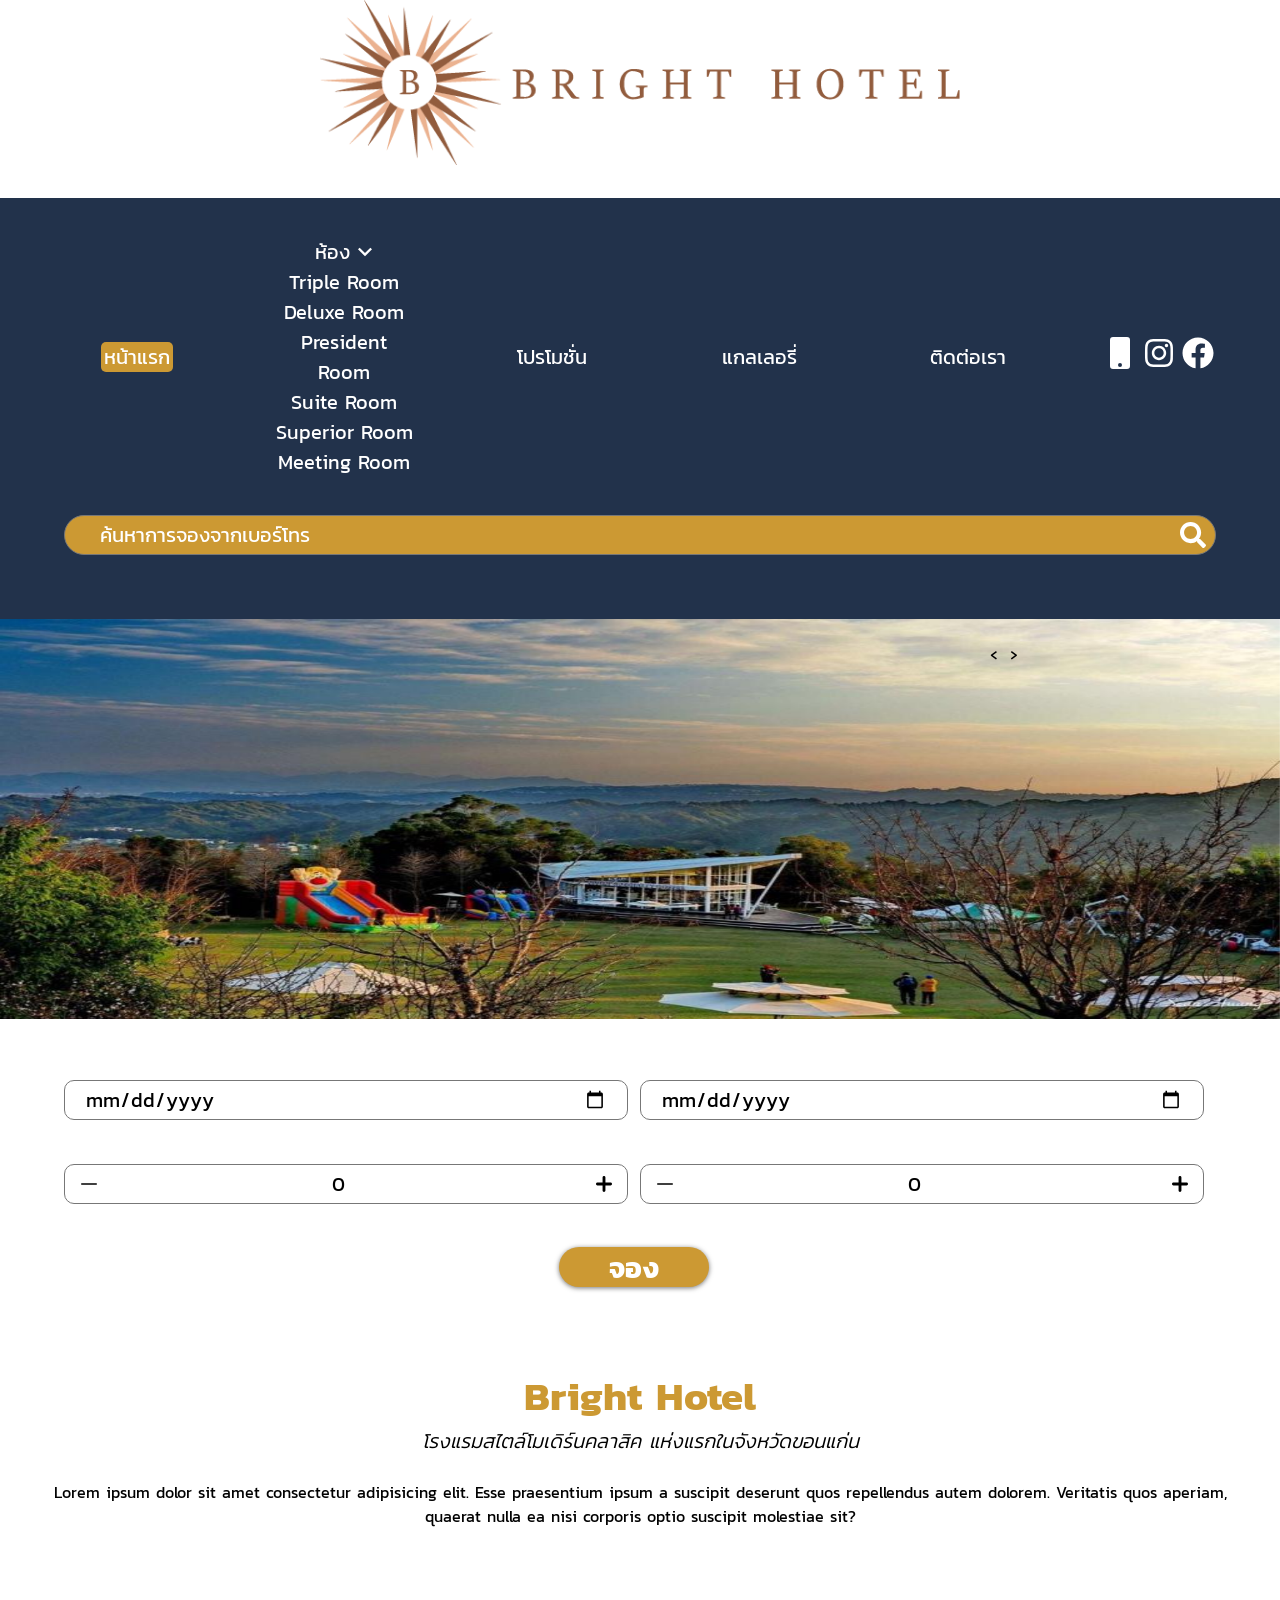
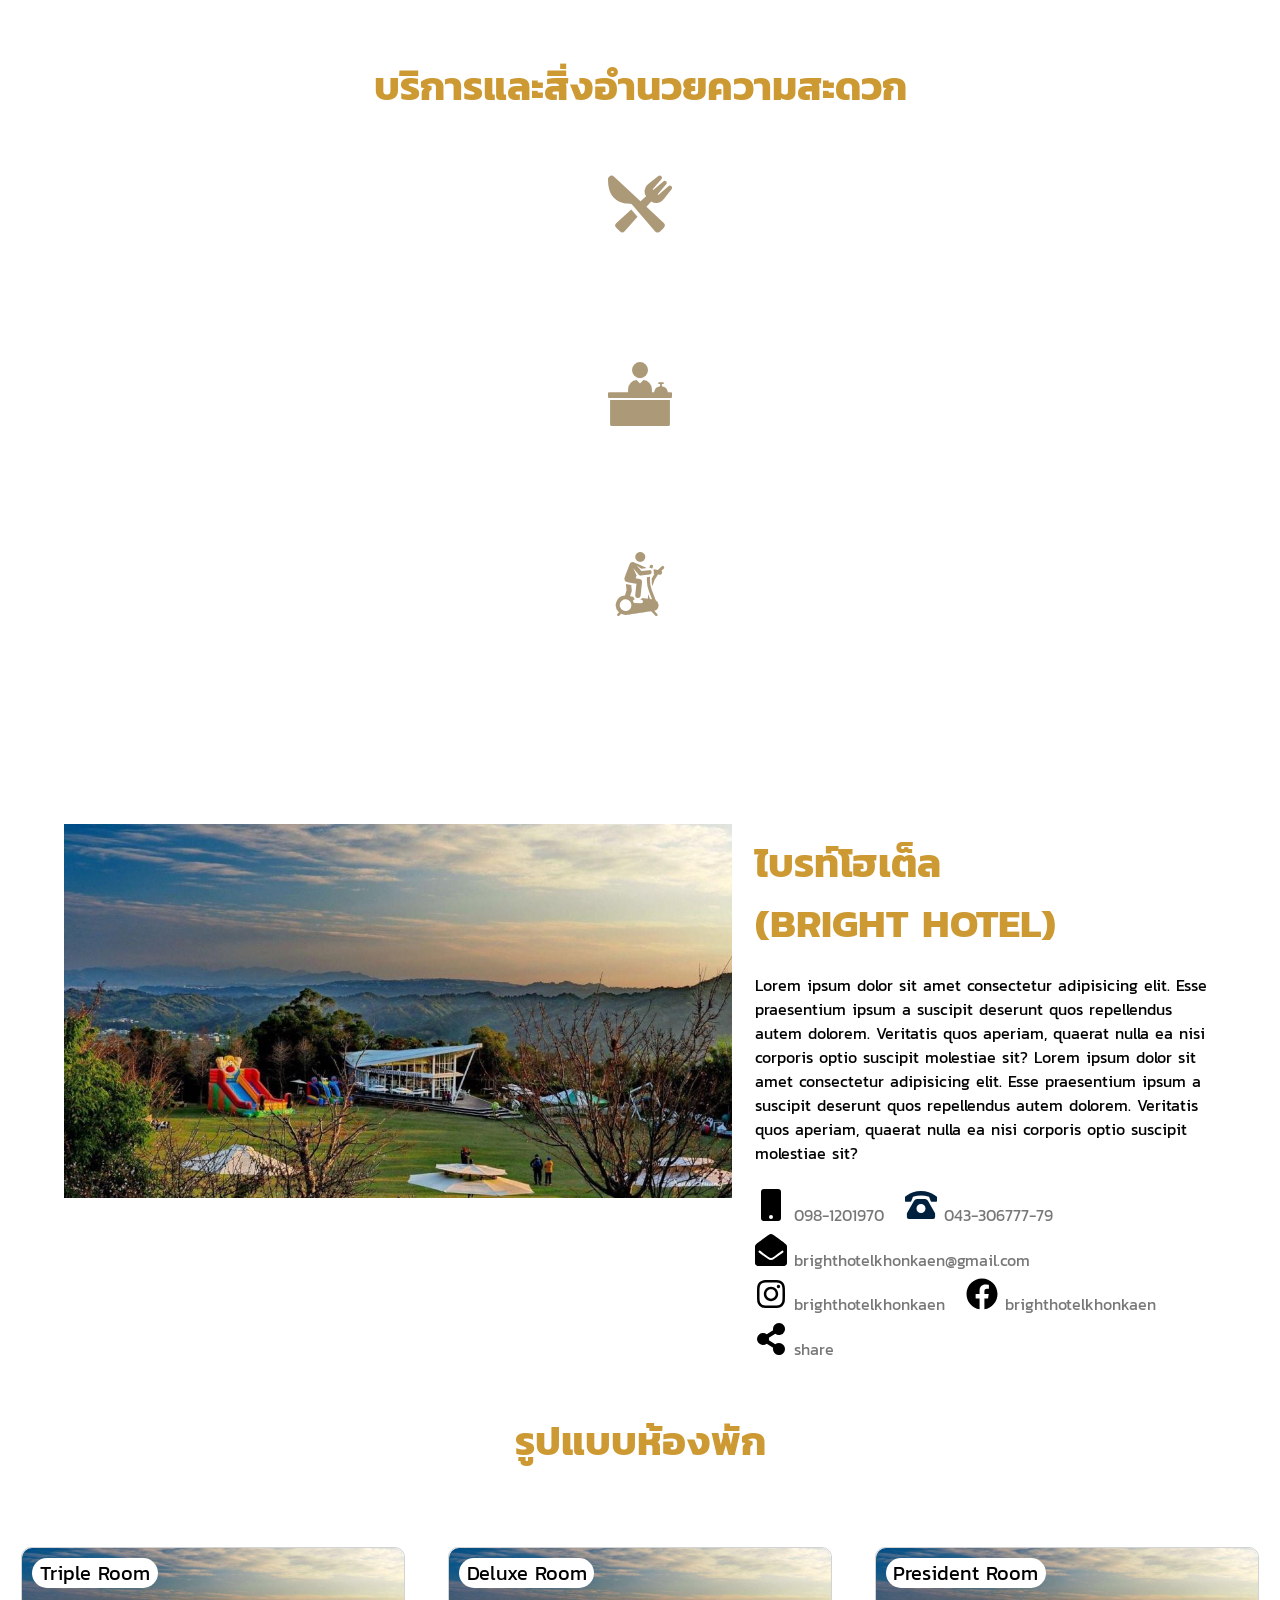
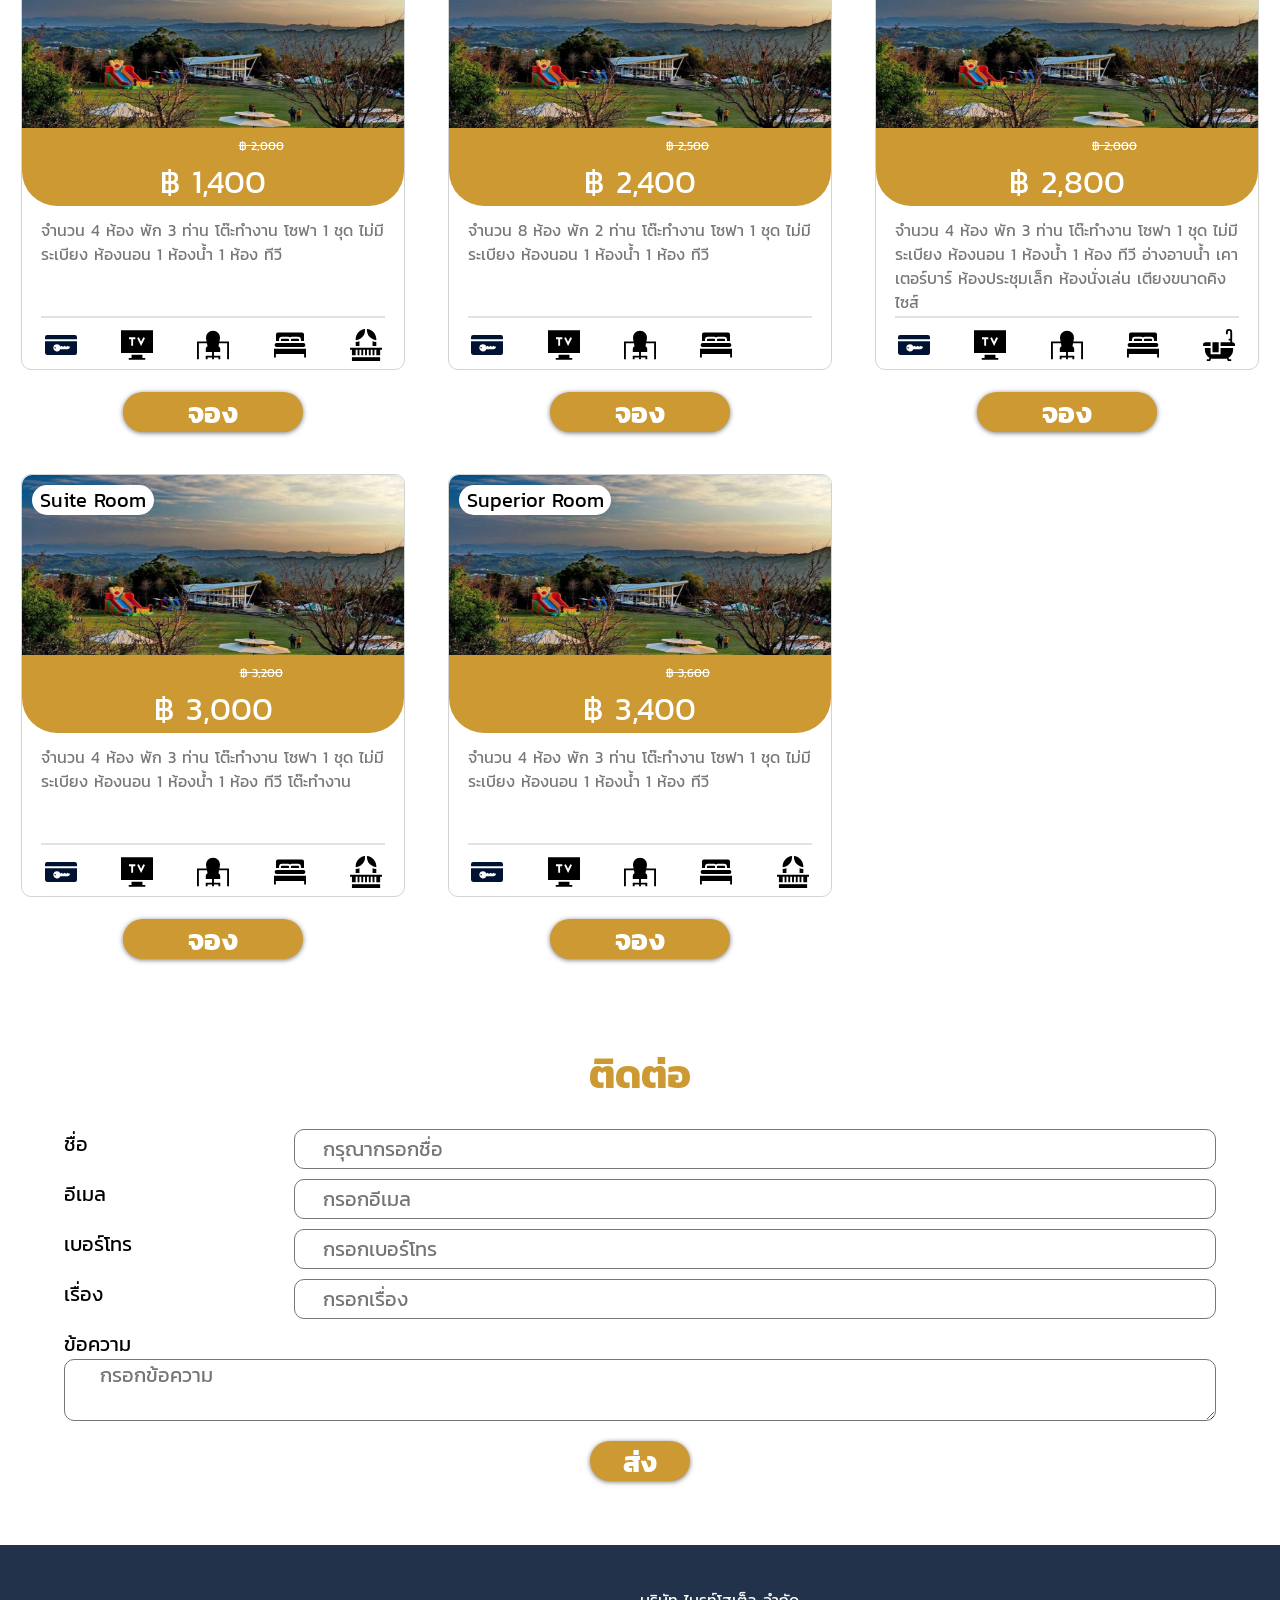
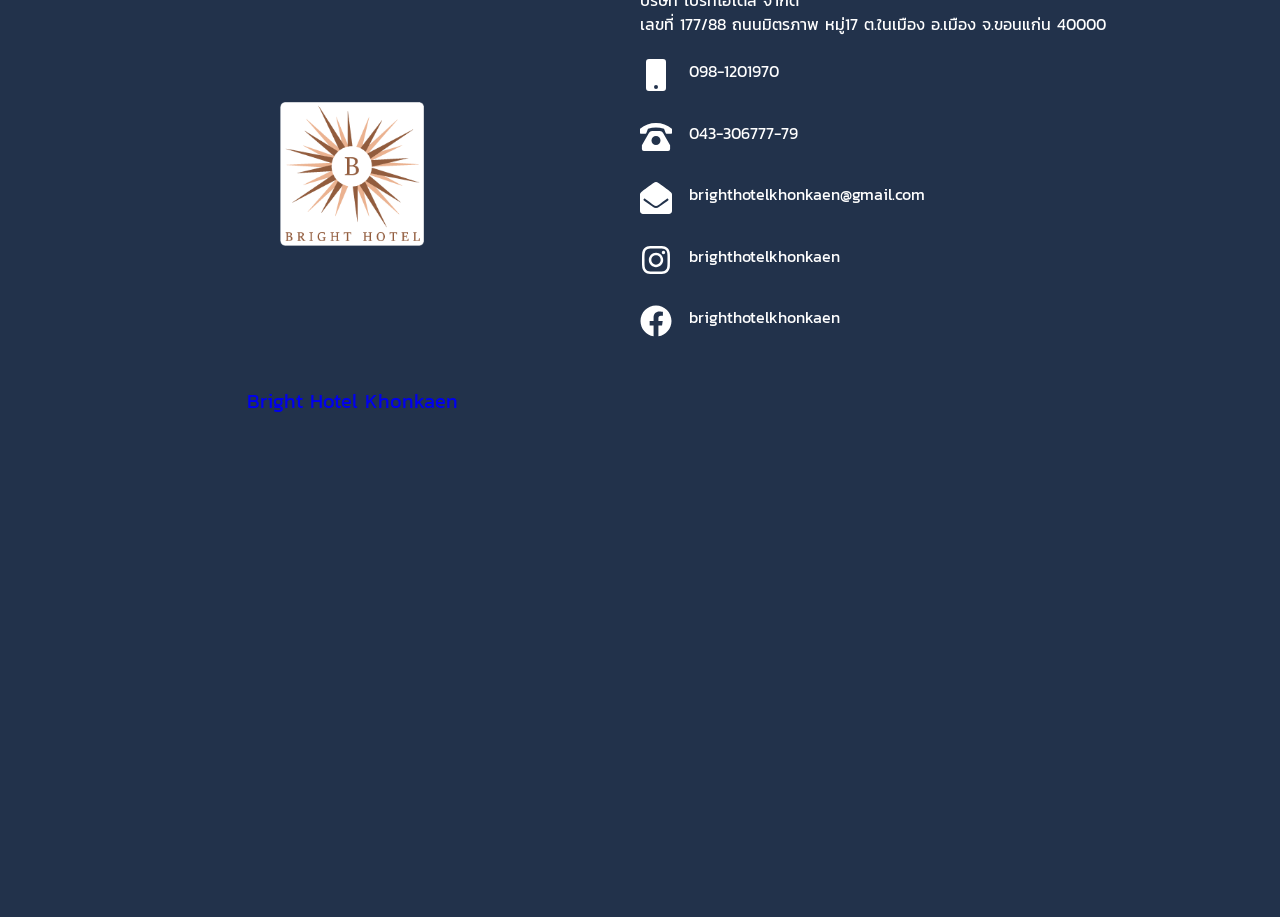
==== mock/index.html @ ea6f24af "26/06/2020" ====
<!DOCTYPE html>
<html lang="en">
<head>
    <meta charset="UTF-8">
    <meta name="viewport" content="width=device-width, initial-scale=1.0">
    <title>Bright Hotel</title>
    <link rel="stylesheet" href="/src/css/home.min.css">
    <link rel="stylesheet" href="/src/plugin/OwlCarousel/dist/assets/owl.carousel.min.css">
    <link rel="stylesheet" href="/src/plugin/OwlCarousel/dist/assets/owl.theme.default.min.css">
    <script src="https://ajax.googleapis.com/ajax/libs/jquery/3.5.1/jquery.min.js"></script> 
</head>
<body>
    <!-- สคริปของเฟสบุ๊ค -->
    <div id="fb-root"></div>
    <script async defer crossorigin="anonymous" src="https://connect.facebook.net/th_TH/sdk.js#xfbml=1&version=v7.0&appId=599318023929202&autoLogAppEvents=1" nonce="0s4WMai9"></script>

    <!-- หัวเว็บมีโลโก้ เมนู ค้นหา -->
    <header>
        <div class="header">
            <div class="logo"><figure><a href=""><img src="/src/img/logo-01.png" alt=""></a></figure></div>
            <nav>
                <ul class="menu">
                    <li class="menulist"><a href="" class="active">หน้าแรก</a></li>
                    <li class="menulist">
                        <a href="#" class="room" onclick="openSubRoom()" onmouseover="openSubRoom()">ห้อง <img src="/src/img/icon/down-arrow.svg" alt=""></a>
                            <ul class="subroom">
                                <li><a href="">Triple Room</a></li>
                                <li><a href="">Deluxe Room</a></li>
                                <li><a href="">President Room</a></li>
                                <li><a href="">Suite Room</a></li>
                                <li><a href="">Superior Room</a></li>
                                <li><a href="">Meeting Room</a></li>
                            </ul>
                    </li>
                    <li class="menulist"><a href="">โปรโมชั่น</a></li>
                    <li class="menulist"><a href="">แกลเลอรี่</a></li>
                    <li class="menulist"><a href="">ติดต่อเรา</a></li>    
                    
                    <div class="icon">
                        <a href=""><img src="/src/img/icon/mobile-solid.svg" alt=""></a>
                        <a href=""><img src="/src/img/icon/instagram-brands.svg" alt=""></a>
                        <a href=""><img src="/src/img/icon/facebook-brands.svg" alt=""></a>
                    </div>
                </ul>
                <div class="hamburger">
                    <div class="line"></div>
                    <div class="line"></div>
                    <div class="line"></div>
                </div>
                <div class="search">
                    <input type="tel" maxlength="10" placeholder="ค้นหาการจองจากเบอร์โทร">
                    <img src="/src/img/icon/search-solid.svg" alt="">
                </div>
            </nav>
        </div>
    </header>

    <!-- ตัวสไลด์ ไฟล์จัดการชื่อ slide.js -->
    <div class="slide owl-carousel">
        <div class="item"><img src="/src/img/view.jpg" alt=""></div>
        <div class="item"><img src="/src/img/view.jpg" alt=""></div>
        <div class="item"><img src="/src/img/view.jpg" alt=""></div>
        <div class="item"><img src="/src/img/view.jpg" alt=""></div>
        <div class="item"><img src="/src/img/view.jpg" alt=""></div>
    </div>

    <!-- โซนการจอง -->
    <div class="booking">
        <div class="formBook">
            <div class="input-box">
                <label>เช็คอิน</label>
                <input type="date">
            </div>

            <div class="input-box">
                <label>เช็คเอาท์</label>
                <input type="date">
            </div>

            <div class="input-box adult">
                <label>ผู้ใหญ่/คน</label>
                <input type="number" id="adult" value="0">
                <img class="left" src="/src/img/icon/minus.svg" alt="">
                <img class="right" src="/src/img/icon/plus.svg" alt="">
            </div>

            <div class="input-box child">
                <label>เด็ก/คน</label>
                <input type="number" id="child" value="0">
                <img class="left" src="/src/img/icon/minus.svg" alt="">
                <img class="right" src="/src/img/icon/plus.svg" alt="">
            </div>

            <div class="button"><button>จอง</button></div>
        </div>
    </div>

    <!-- โซนคอนเทนท์ที่1 -->
    <article>
        <div class="content row1">
            <div class="title">
                <h1>Bright Hotel</h1>
                <span>โรงแรมสไตล์โมเดิร์นคลาสิค แห่งแรกในจังหวัดขอนแก่น</span>
            </div>
            <div class="ck">
                <p>
                    Lorem ipsum dolor sit amet consectetur adipisicing elit. Esse praesentium ipsum a suscipit deserunt quos repellendus autem dolorem. Veritatis quos aperiam, quaerat nulla ea nisi corporis optio suscipit molestiae sit?
                </p>
            </div>
        </div>
    </article>

    <!-- โซนคอนเทนท์ที่2 บริการ -->
    <article>
        <div class="content service">
            <div class="title">
                <h1>บริการและสิ่งอำนวยความสะดวก</h1>
                <span>โรงแรมสไตล์โมเดิร์นคลาสิค แห่งแรกในจังหวัดขอนแก่น</span>
            </div>
            <div class="box-grid">
                <div class="column">
                    <figure><img src="/src/img/icon/utensils-alt.svg" alt=""></figure>
                    <span>ห้องอาหาร</span>
                    <div class="ck">
                        <p>
                            Lorem ipsum dolor sit amet consectetur adipisicing elit. Odit molestias, eligendi excepturi voluptates officia asperiores atque nobis fugiat, eum odio quo accusamus sed vero ullam rerum nemo autem iste adipisci.
                        </p>
                    </div>
                </div>

                <div class="column">
                    <figure><img src="/src/img/icon/lobby.svg" alt=""></figure>
                    <span>ล็อบบี้</span>
                    <div class="ck">
                        <p>
                            Lorem ipsum dolor sit amet consectetur adipisicing elit. Odit molestias, eligendi excepturi voluptates officia asperiores atque nobis fugiat, eum odio quo accusamus sed vero ullam rerum nemo autem iste adipisci.
                        </p>
                    </div>
                </div>

                <div class="column">
                    <figure><img src="/src/img/icon/gym.svg" alt=""></figure>
                    <span>ฟิตเนส</span>
                    <div class="ck">
                        <p>
                            Lorem ipsum dolor sit amet consectetur adipisicing elit. Odit molestias, eligendi excepturi voluptates officia asperiores atque nobis fugiat, eum odio quo accusamus sed vero ullam rerum nemo autem iste adipisci.
                        </p>
                    </div>
                </div>
            </div>
        </div>
    </article>

    <!-- โซนคอนเทนท์ที่3 ที่มีรูปใหญ่ๆ-->
    <article>
        <div class="content row3">
            <figure class="bigimg"><img src="/src/img/view.jpg" alt=""></figure>
            <div class="title">
                <h1>ไบรท์โฮเต็ล</h1>
                <h1>(BRIGHT HOTEL)</h1>
            </div>
            <div class="ck">
                <p>
                    Lorem ipsum dolor sit amet consectetur adipisicing elit. Esse praesentium ipsum a suscipit deserunt quos repellendus autem dolorem. Veritatis quos aperiam, quaerat nulla ea nisi corporis optio suscipit molestiae sit?
                    Lorem ipsum dolor sit amet consectetur adipisicing elit. Esse praesentium ipsum a suscipit deserunt quos repellendus autem dolorem. Veritatis quos aperiam, quaerat nulla ea nisi corporis optio suscipit molestiae sit?
                </p>
            </div>
            <div class="icon">
                <div class="item">
                    <img src="/src/img/icon/mobile-solid.svg" alt="">
                    <span>098-1201970</span>
                </div>
                <div class="item">
                    <img src="/src/img/icon/phone.svg" alt="">
                    <span>043-306777-79</span>
                </div>
                <div class="item">
                    <img src="/src/img/icon/envelope-open-solid.svg" alt="">
                    <span>brighthotelkhonkaen@gmail.com</span>
                </div>
                <div class="item">
                    <img src="/src/img/icon/instagram-brands.svg" alt="">
                    <span>brighthotelkhonkaen</span>
                </div>
                <div class="item">
                    <img src="/src/img/icon/facebook-brands.svg" alt="">
                    <span>brighthotelkhonkaen</span>
                </div>
                <div class="item">
                    <img src="/src/img/icon/share-alt-solid.svg" alt="">
                    <span>share</span>
                </div>
            </div>
        </div>
    </article>

    <!-- โซนคอนเทนท์ที่3 ห้องพัก-->
    <article>
        <div class="content room">
            <div class="title">
                <h1>รูปแบบห้องพัก</h1>
                <span>ห้องพักประกอบด้วยห้องมาตรฐาน 79 ห้อง หรูหรา ระดับพรีเมียมคลาส</span>
            </div>

            <div class="grid-room">
                <div class="item-room">
                    <div class="box">
                        <figure>
                            <span>Triple Room</span>
                            <img src="/src/img/view.jpg" alt="">
                        </figure>
                        <div class="price">
                            <div class="discount"><span>฿ 2,000</span></div>
                            <div class="sumprice"><span>฿ 1,400</span></div>
                        </div>
                        <div class="description">
                            <p>
                                จำนวน 4 ห้อง พัก 3 ท่าน โต๊ะทำงาน โซฟา 1 ชุด ไม่มีระเบียง
                                ห้องนอน 1 ห้องน้ำ 1 ห้อง ทีวี
                            </p>
                        </div>
                        <div class="inroom">
                            <div class="item">
                                <span>โต๊ะทำงาน</span>
                                <img src="/src/img/icon/key-card.svg" alt="">
                            </div>
                            <div class="item">
                                <span>โต๊ะทำงาน</span>
                                <img src="/src/img/icon/tv.svg" alt="">
                            </div>
                            <div class="item">
                                <span>โต๊ะทำงาน</span>
                                <img src="/src/img/icon/desk.svg" alt="">
                            </div>
                            <div class="item">
                                <span>โต๊ะทำงาน</span>
                                <img src="/src/img/icon/bed.svg" alt="">
                            </div>
                            <div class="item">
                                <span>โต๊ะทำงาน</span>
                                <img src="/src/img/icon/balcony.svg" alt="">
                            </div>
                        </div>
                    </div>
                    <div class="button">
                        <button>จอง</button>
                    </div>
                </div>

                <div class="item-room">
                    <div class="box">
                        <figure>
                            <span>Deluxe Room</span>
                            <img src="/src/img/view.jpg" alt="">
                        </figure>
                        <div class="price">
                            <div class="discount"><span>฿ 2,500</span></div>
                            <div class="sumprice"><span>฿ 2,400</span></div>
                        </div>
                        <div class="description">
                            <p>
                                จำนวน 8 ห้อง พัก 2 ท่าน โต๊ะทำงาน โซฟา 1 ชุด ไม่มีระเบียง
                                ห้องนอน 1 ห้องน้ำ 1 ห้อง ทีวี
                            </p>
                        </div>
                        <div class="inroom">
                            <div class="item">
                                <span>โต๊ะทำงาน</span>
                                <img src="/src/img/icon/key-card.svg" alt="">
                            </div>
                            <div class="item">
                                <span>โต๊ะทำงาน</span>
                                <img src="/src/img/icon/tv.svg" alt="">
                            </div>
                            <div class="item">
                                <span>โต๊ะทำงาน</span>
                                <img src="/src/img/icon/desk.svg" alt="">
                            </div>
                            <div class="item">
                                <span>โต๊ะทำงาน</span>
                                <img src="/src/img/icon/bed.svg" alt="">
                            </div>
                        </div>
                    </div>
                    <div class="button">
                        <button>จอง</button>
                    </div>
                </div>

                <div class="item-room">
                    <div class="box">
                        <figure>
                            <span>President Room</span>
                            <img src="/src/img/view.jpg" alt="">
                        </figure>
                        <div class="price">
                            <div class="discount"><span>฿ 2,000</span></div>
                            <div class="sumprice"><span>฿ 2,800</span></div>
                        </div>
                        <div class="description">
                            <p>
                                จำนวน 4 ห้อง พัก 3 ท่าน โต๊ะทำงาน โซฟา 1 ชุด ไม่มีระเบียง
                                ห้องนอน 1 ห้องน้ำ 1 ห้อง ทีวี อ่างอาบน้ำ เคาเตอร์บาร์ ห้องประชุมเล็ก
                                ห้องนั่งเล่น เตียงขนาดคิงไซส์
                            </p>
                        </div>
                        <div class="inroom">
                            <div class="item">
                                <span>โต๊ะทำงาน</span>
                                <img src="/src/img/icon/key-card.svg" alt="">
                            </div>
                            <div class="item">
                                <span>โต๊ะทำงาน</span>
                                <img src="/src/img/icon/tv.svg" alt="">
                            </div>
                            <div class="item">
                                <span>โต๊ะทำงาน</span>
                                <img src="/src/img/icon/desk.svg" alt="">
                            </div>
                            <div class="item">
                                <span>โต๊ะทำงาน</span>
                                <img src="/src/img/icon/bed.svg" alt="">
                            </div>
                            <div class="item">
                                <span>โต๊ะทำงาน</span>
                                <img src="/src/img/icon/bathroom.svg" alt="">
                            </div>
                        </div>
                    </div>
                    <div class="button">
                        <button>จอง</button>
                    </div>
                </div>

                <div class="item-room">
                    <div class="box">
                        <figure>
                            <span>Suite Room</span>
                            <img src="/src/img/view.jpg" alt="">
                        </figure>
                        <div class="price">
                            <div class="discount"><span>฿ 3,200</span></div>
                            <div class="sumprice"><span>฿ 3,000</span></div>
                        </div>
                        <div class="description">
                            <p>
                                จำนวน 4 ห้อง พัก 3 ท่าน โต๊ะทำงาน โซฟา 1 ชุด ไม่มีระเบียง
                                ห้องนอน 1 ห้องน้ำ 1 ห้อง ทีวี โต๊ะทำงาน
                            </p>
                        </div>
                        <div class="inroom">
                            <div class="item">
                                <span>โต๊ะทำงาน</span>
                                <img src="/src/img/icon/key-card.svg" alt="">
                            </div>
                            <div class="item">
                                <span>โต๊ะทำงาน</span>
                                <img src="/src/img/icon/tv.svg" alt="">
                            </div>
                            <div class="item">
                                <span>โต๊ะทำงาน</span>
                                <img src="/src/img/icon/desk.svg" alt="">
                            </div>
                            <div class="item">
                                <span>โต๊ะทำงาน</span>
                                <img src="/src/img/icon/bed.svg" alt="">
                            </div>
                            <div class="item">
                                <span>โต๊ะทำงาน</span>
                                <img src="/src/img/icon/balcony.svg" alt="">
                            </div>
                        </div>
                    </div>
                    <div class="button">
                        <button>จอง</button>
                    </div>
                </div>

                <div class="item-room">
                    <div class="box">
                        <figure>
                            <span>Superior Room</span>
                            <img src="/src/img/view.jpg" alt="">
                        </figure>
                        <div class="price">
                            <div class="discount"><span>฿ 3,600</span></div>
                            <div class="sumprice"><span>฿ 3,400</span></div>
                        </div>
                        <div class="description">
                            <p>
                                จำนวน 4 ห้อง พัก 3 ท่าน โต๊ะทำงาน โซฟา 1 ชุด ไม่มีระเบียง
                                ห้องนอน 1 ห้องน้ำ 1 ห้อง ทีวี
                            </p>
                        </div>
                        <div class="inroom">
                            <div class="item">
                                <span>โต๊ะทำงาน</span>
                                <img src="/src/img/icon/key-card.svg" alt="">
                            </div>
                            <div class="item">
                                <span>โต๊ะทำงาน</span>
                                <img src="/src/img/icon/tv.svg" alt="">
                            </div>
                            <div class="item">
                                <span>โต๊ะทำงาน</span>
                                <img src="/src/img/icon/desk.svg" alt="">
                            </div>
                            <div class="item">
                                <span>โต๊ะทำงาน</span>
                                <img src="/src/img/icon/bed.svg" alt="">
                            </div>
                            <div class="item">
                                <span>โต๊ะทำงาน</span>
                                <img src="/src/img/icon/balcony.svg" alt="">
                            </div>
                        </div>
                    </div>
                    <div class="button">
                        <button>จอง</button>
                    </div>
                </div>
            </div>
        </div>
    </article>

    <!-- โซนติดต่อเรา-->
    <article>
        <div class="content contact">
            <div class="title">
                <h1>ติดต่อ</h1>
            </div>
            <div class="form-contact">
                <div class="inputDual">
                    <div class="input-box">
                        <label>ชื่อ</label>
                        <input type="text" placeholder="กรุณากรอกชื่อ">
                    </div>
                    <div class="input-box">
                        <label>อีเมล</label>
                        <input type="text" placeholder="กรอกอีเมล">
                    </div>
                </div>
                <div class="inputSingle">
                    <label>เบอร์โทร</label>
                    <input type="tel" placeholder="กรอกเบอร์โทร">
                </div>
                <div class="inputSingle">
                    <label>เรื่อง</label>
                    <input type="text" placeholder="กรอกเรื่อง">
                </div>
                <div class="textSingle">
                    <label>ข้อความ</label>
                    <textarea name="" id="" cols="30" rows="2" placeholder="กรอกข้อความ"></textarea>
                </div>
                <div class="button"><button>ส่ง</button></div>
            </div>
        </div>
    </article>

    <!-- โซนฟุตเตอร์ -->
    <footer>
        <div class="footer">
            <div class="logo"><figure><img src="/src/img/logo B-01.png" alt=""></figure></div>

            <div class="address-contact">
                <div class="address">
                    <p>บริษัท ไบรท์โฮเต็ล จำกัด</p>
                    <p>เลขที่ 177/88 ถนนมิตรภาพ หมู่17 ต.ในเมือง อ.เมือง จ.ขอนแก่น 40000</p>
                </div>
                <div class="contact">
                    <div class="single">
                        <figure><img src="/src/img/icon/mobile-solid.svg" alt=""></figure>
                        <p>098-1201970</p>
                    </div>
                    <div class="single">
                        <figure><img src="/src/img/icon/phone.svg" alt=""></figure>
                        <p>043-306777-79</p>
                    </div>
                    <div class="single">
                        <figure><img src="/src/img/icon/envelope-open-solid.svg" alt=""></figure>
                        <p>brighthotelkhonkaen@gmail.com</p>
                    </div>
                    <div class="single">
                        <figure><img src="/src/img/icon/instagram-brands.svg" alt=""></figure>
                        <p>brighthotelkhonkaen</p>
                    </div>
                    <div class="single">
                        <figure><img src="/src/img/icon/facebook-brands.svg" alt=""></figure>
                        <p>brighthotelkhonkaen</p>
                    </div>
                </div>
            </div>
            
            <div class="social">
                <div class="facebookPage">
                    <div class="fb-page" data-href="https://www.facebook.com/brighthotelkhonkaen/" data-tabs="timeline" data-width="" data-height="" data-small-header="true" data-adapt-container-width="true" data-hide-cover="true" data-show-facepile="true"><blockquote cite="https://www.facebook.com/brighthotelkhonkaen/" class="fb-xfbml-parse-ignore"><a href="https://www.facebook.com/brighthotelkhonkaen/">Bright Hotel Khonkaen</a></blockquote></div>
                </div>
            </div>

            <div class="map">
                <iframe src="https://www.google.com/maps/embed?pb=!1m18!1m12!1m3!1d3854.2311303549764!2d102.08191621528145!3d14.9798695716843!2m3!1f0!2f0!3f0!3m2!1i1024!2i768!4f13.1!3m3!1m2!1s0x31228827f7d124ed%3A0x1dcee4ef7e4bcaa0!2sBright%20Hotel!5e0!3m2!1sth!2sth!4v1592885106260!5m2!1sth!2sth" frameborder="0" style="border:0;" allowfullscreen="" aria-hidden="false" tabindex="0"></iframe>
            </div>
        </div>
    </footer>
    
    <!-- โซนสคริป -->
    <script src="/src/plugin/OwlCarousel/dist/owl.carousel.min.js"></script>
    <script type="text/javascript" src="/src/js/hotel.js"></script>
    <script type="text/javascript" src="/src/js/bookHome.js"></script>
    <script src="/src/js/slide.js"></script>
</body>
</html>
---- src/css/home.min.css ----
@font-face{font-family:kanit;src:url(/src/font/Kanit/Kanit-Regular.ttf)}@font-face{font-family:Bkanit;src:url(/src/font/Kanit/Kanit-Bold.ttf)}@font-face{font-family:Lkanit;src:url(/src/font/Kanit/Kanit-Light.ttf)}@font-face{font-family:Skanit;src:url(/src/font/Kanit/Kanit-SemiBold.ttf)}*,*:after,*:before{margin:0;padding:0;-webkit-box-sizing:border-box;box-sizing:border-box;font-family:kanit;font-size:20px}h1,h2,h3,h4,h5,h6{font-family:Bkanit}h1{font-size:2em}h2{font-size:1.8em}h3{font-size:1.6em}h4{font-size:1.4em}h5{font-size:1.2em}h6{font-size:1em}p{font-size:.8em}span{font-size:1em}label{font-size:1em}a{text-decoration:none;font-size:1em}a[href^="tel:"]{color:inherit}li{list-style:none}input,select,textarea,button{font-family:inherit}input:focus,select:focus,textarea:focus,button:focus{outline:none}input:disabled{background:#fff}body{background:#fff}.header{margin-bottom:3%}@media screen and (min-width: 768px){.header{margin:0}}.header .logo figure{text-align:center}.header .logo figure img{width:95%}@media screen and (min-width: 1024px){.header .logo figure img{width:50%}}@media screen and (min-width: 1366px){.header .logo figure img{width:40%}}.header nav{width:95%;margin:0 auto;margin-top:2%}@media screen and (min-width: 768px){.header nav{background-color:#22324b;width:100%;padding-bottom:5%}}@media screen and (min-width: 1366px){.header nav{margin:unset;padding:unset;display:-webkit-box;display:-ms-flexbox;display:flex;padding:0 5%}}.header nav .menu{display:none;text-align:center;background-color:#22324b;padding:3% 0}@media screen and (min-width: 768px){.header nav .menu{display:-webkit-box;display:-ms-flexbox;display:flex;-webkit-box-pack:space-evenly;-ms-flex-pack:space-evenly;justify-content:space-evenly;-webkit-box-align:center;-ms-flex-align:center;align-items:center;background-color:unset}}@media screen and (min-width: 1366px){.header nav .menu{width:70%;padding:1% 0}}@media screen and (min-width: 768px){.header nav .menu .menulist{width:calc(100%/9)}}.header nav .menu .menulist a{color:#fff}.header nav .menu .menulist a.active{background:#c93;padding:0 2%;border-radius:5px}.header nav .menu .menulist .room{color:#fff;cursor:pointer}.header nav .menu .menulist .room.active{background:#c93;padding:0 2%;border-radius:5px}.header nav .menu .menulist .room img{width:16px;height:14px;-webkit-filter:invert(100%);filter:invert(100%)}@media screen and (min-width: 1025px){.header nav .menu .menulist .room:hover .subroom{display:block}}.header nav .menu .menulist .room .subroom{display:none;background:#c93;margin:0 5%}@media screen and (min-width: 768px){.header nav .menu .menulist .room .subroom{position:absolute;z-index:6;border:1px solid #79472c;border-radius:5px;padding:1%;margin:0}}.header nav .menu .menulist .room .subroom.active{display:block}.header nav .menu .icon{display:-webkit-box;display:-ms-flexbox;display:flex;-webkit-box-pack:space-evenly;-ms-flex-pack:space-evenly;justify-content:space-evenly;padding:3% 0}.header nav .menu .icon img{width:32px;height:32px;-webkit-filter:invert(1);filter:invert(1)}@media screen and (min-width: 1024px){.header nav .menu .icon{display:unset;padding:unset}}@media screen and (min-width: 1366px){.header nav .menu .icon a{margin-left:5px}}.header nav .menu.active{display:block}.header nav .hamburger{display:-webkit-box;display:-ms-flexbox;display:flex;-webkit-box-orient:vertical;-webkit-box-direction:normal;-ms-flex-direction:column;flex-direction:column;width:10%;margin:3% auto}@media screen and (min-width: 768px){.header nav .hamburger{display:none}}.header nav .hamburger .line{background:#000;width:30px;height:3px;display:inline-block;margin:2px 0}.header nav .search{position:relative}@media screen and (min-width: 768px){.header nav .search{width:90%;margin:0 auto}}@media screen and (min-width: 1366px){.header nav .search{width:25%;margin:auto 0}}.header nav .search input{width:100%;height:40px;border:1px solid #777;border-radius:10px;padding:0 3%;background-color:#c93;color:#fff;border-radius:20px}.header nav .search input:focus{border:1px solid #c93}.header nav .search input::-webkit-input-placeholder{color:#fff}.header nav .search input:-ms-input-placeholder{color:#fff}.header nav .search input::-ms-input-placeholder{color:#fff}.header nav .search input::placeholder{color:#fff}.header nav .search img{position:absolute;width:26px;height:32px;right:10px;top:50%;-webkit-transform:translateY(-50%);transform:translateY(-50%);-webkit-filter:invert(1);filter:invert(1)}.slide{position:relative}.slide .owl-stage-outer img{width:100%;height:200px}@media screen and (min-width: 768px){.slide .owl-stage-outer img{height:400px}}@media screen and (min-width: 1366px){.slide .owl-stage-outer img{height:600px}}.slide .owl-nav{display:none}@media screen and (min-width: 1024px){.slide .owl-nav{position:absolute;top:20px;right:20%;width:40px;display:-webkit-box;display:-ms-flexbox;display:flex;-ms-flex-pack:distribute;justify-content:space-around}}.slide .owl-nav button{border:unset;background:inherit;cursor:pointer}.slide .owl-dots{position:absolute;top:20px;right:10%}.booking{padding:2% 5%}@media screen and (min-width: 1366px){.booking{width:90%;margin:-4% auto;border-radius:80px;position:relative;z-index:5}}@media screen and (min-width: 768px){.booking .formBook{display:-ms-grid;display:grid;-ms-grid-columns:(49%)[2];grid-template-columns:repeat(2, 49%);grid-gap:1%}}@media screen and (min-width: 1366px){.booking .formBook{display:-webkit-box;display:-ms-flexbox;display:flex;-ms-flex-pack:distribute;justify-content:space-around}}.booking .formBook .input-box{display:-ms-grid;display:grid;margin:1% 0;position:relative}.booking .formBook .input-box label{color:#fff}.booking .formBook .input-box input{width:100%;height:40px;border:1px solid #777;border-radius:10px;padding:0 20px}.booking .formBook .input-box input:focus{border:1px solid #c93}.booking .formBook .input-box input[type=number]{text-align:center}.booking .formBook .input-box img.left,.booking .formBook .input-box img.right{position:absolute;bottom:17%;width:16px;height:16px;cursor:pointer}.booking .formBook .input-box img.left{left:3%}.booking .formBook .input-box img.right{right:3%}.booking .formBook .button{text-align:center;margin:3% 0}@media screen and (min-width: 768px){.booking .formBook .button{-ms-grid-column:1;grid-column-start:1;grid-column-end:3}}@media screen and (min-width: 1366px){.booking .formBook .button{display:-webkit-box;display:-ms-flexbox;display:flex;-webkit-box-align:end;-ms-flex-align:end;align-items:flex-end;margin:1% 0}}.booking .formBook .button button{width:150px;height:40px;background-color:#c93;color:#fff;-webkit-box-shadow:0px 1px 5px #777;box-shadow:0px 1px 5px #777;font-size:1.4em;font-family:Bkanit;border:unset;border-radius:30px;cursor:pointer}.booking .formBook .button button:hover{background:#79472c;-webkit-transition:.3s;transition:.3s}.footer{background-color:#22324b;color:#fff;padding:2% 5%}@media screen and (min-width: 1024px){.footer{display:-ms-grid;display:grid;-ms-grid-columns:(50%)[2];grid-template-columns:repeat(2, 50%)}}@media screen and (min-width: 1366px){.footer{-ms-grid-columns:15% 25% 25% 35%;grid-template-columns:15% 25% 25% 35%}}@media screen and (min-width: 1024px){.footer .logo{display:-webkit-box;display:-ms-flexbox;display:flex;-webkit-box-pack:center;-ms-flex-pack:center;justify-content:center;-webkit-box-align:center;-ms-flex-align:center;align-items:center}}@media screen and (min-width: 1024px) and (min-width: 1366px){.footer .logo{-webkit-box-align:unset;-ms-flex-align:unset;align-items:unset}}.footer .logo figure{text-align:center}@media screen and (min-width: 1366px){.footer .logo figure{text-align:left}}.footer .logo figure img{width:40%}@media screen and (min-width: 1024px){.footer .logo figure img{width:70%}}@media screen and (min-width: 1366px){.footer .logo figure img{width:90%}}.footer .address-contact{margin:3% 0}@media screen and (min-width: 1366px){.footer .address-contact{margin:unset}.footer .address-contact p{font-size:.7em}}.footer .address-contact .address{margin-bottom:15px}.footer .address-contact .contact{margin:3% 0;display:-ms-grid;display:grid;-ms-grid-columns:100%;grid-template-columns:100%;grid-row-gap:10px}@media screen and (min-width: 1366px){.footer .address-contact .contact{grid-row-gap:0px}}.footer .address-contact .contact .single{display:-webkit-box;display:-ms-flexbox;display:flex;margin:1% 0}.footer .address-contact .contact .single figure img{width:32px;height:32px;-webkit-filter:invert(100%) sepia(51%) saturate(10%) brightness(195%);filter:invert(100%) sepia(51%) saturate(10%) brightness(195%)}@media screen and (min-width: 1366px){.footer .address-contact .contact .single figure img{width:18px;height:18px}}.footer .address-contact .contact .single p{margin-left:3%}.footer .social{margin:5% 0}@media screen and (min-width: 1024px){.footer .social{margin:unset}}.footer .social .facebookPage{text-align:center}@media screen and (min-width: 1366px){.footer .social .facebookPage{overflow:hidden;height:250px;text-align:left}}.footer .map iframe{width:100%;height:300px}@media screen and (min-width: 1024px){.footer .map iframe{height:498px}}@media screen and (min-width: 1366px){.footer .map iframe{height:250px}}.content{margin:5% 0}.content .title{text-align:center;margin:2% 0}.content .title h1{color:#c93}.content .title span{font-family:Lkanit;font-style:italic}.content .ck{text-align:center}@media screen and (max-width: 480px){.content .ck p{font-size:0.8em !important}}.content .ck img{width:100%}.content .box-grid{display:-ms-grid;display:grid;grid-row-gap:20px}.content .box-grid .column{display:-ms-grid;display:grid;text-align:center;grid-row-gap:10px}.content .box-grid .column figure img{width:64px;height:64px;-webkit-filter:invert(50%) contrast(100%) sepia(100%) brightness(100%) hue-rotate(0deg);filter:invert(50%) contrast(100%) sepia(100%) brightness(100%) hue-rotate(0deg)}.content .bigimg img{width:100%;height:300px}.content .icon{display:-ms-grid;display:grid;-ms-grid-columns:(50%)[2];grid-template-columns:repeat(2, 50%);grid-row-gap:10px;margin-top:3%}.content .icon .item{display:-webkit-box;display:-ms-flexbox;display:flex;-webkit-box-orient:vertical;-webkit-box-direction:normal;-ms-flex-direction:column;flex-direction:column;-webkit-box-align:center;-ms-flex-align:center;align-items:center}.content .icon .item img{width:32px;height:32px;-webkit-filter:brightness(5%) sepia(100) saturate(100) hue-rotate(200deg);filter:brightness(5%) sepia(100) saturate(100) hue-rotate(200deg)}.content .icon .item span{color:#777;font-size:0.8em;word-break:break-all;text-align:center}@media screen and (min-width: 768px){.content .grid-room{display:-ms-grid;display:grid;-ms-grid-columns:(50%)[2];grid-template-columns:repeat(2, 50%)}}@media screen and (min-width: 1024px){.content .grid-room{display:-ms-grid;display:grid;-ms-grid-columns:(calc(100%/3))[3];grid-template-columns:repeat(3, calc(100%/3))}}@media screen and (min-width: 1366px){.content .grid-room{display:-ms-grid;display:grid;-ms-grid-columns:(calc(100%/5))[5];grid-template-columns:repeat(5, calc(100%/5))}}.content .grid-room .item-room{padding:5% 0}.content .grid-room .item-room .box{width:90%;margin:0 auto;border:1px solid lightgray;border-radius:10px;background-color:#fff}.content .grid-room .item-room .box figure{text-align:center;height:180px;position:relative}.content .grid-room .item-room .box figure span{position:absolute;top:10px;left:10px;background:#fff;width:-webkit-fit-content;width:-moz-fit-content;width:fit-content;border-radius:15px;padding:0 2%}@supports (-webkit-touch-callout: none){.content .grid-room .item-room .box figure span{width:40%}}.content .grid-room .item-room .box figure img{width:100%;height:100%;border-radius:10px 10px 0 0}.content .grid-room .item-room .box .price{text-align:center;background:#c93;height:-webkit-fit-content;height:-moz-fit-content;height:fit-content;border-radius:0 0 35px 35px;display:-webkit-box;display:-ms-flexbox;display:flex;-webkit-box-orient:vertical;-webkit-box-direction:normal;-ms-flex-direction:column;flex-direction:column}.content .grid-room .item-room .box .price .discount{text-align:center;margin-left:25%}.content .grid-room .item-room .box .price .discount span{font-size:0.6em;color:#fff;text-decoration:line-through}.content .grid-room .item-room .box .price .sumprice span{color:#fff;font-size:1.6em}.content .grid-room .item-room .box .description{margin:3% 5%;height:5em;border-bottom:2px solid #e2e2e2;overflow-y:hidden}.content .grid-room .item-room .box .description p{color:#777}.content .grid-room .item-room .box .inroom{display:-ms-grid;display:grid;-ms-grid-columns:(1fr)[5];grid-template-columns:repeat(5, 1fr)}.content .grid-room .item-room .box .inroom .item{text-align:center;position:relative}.content .grid-room .item-room .box .inroom .item span{display:none;position:absolute;top:-30px;left:0;width:-webkit-max-content;width:-moz-max-content;width:max-content;background:gray;color:#fff;padding:0 5px;border-radius:5px}.content .grid-room .item-room .box .inroom .item img{width:32px;height:32px;-webkit-filter:brightness(4%) sepia(100) saturate(100) hue-rotate(215deg);filter:brightness(4%) sepia(100) saturate(100) hue-rotate(215deg)}.content .grid-room .item-room .button{text-align:center;margin-top:5%}.content .grid-room .item-room .button button{width:180px;height:40px;background-color:#c93;color:#fff;-webkit-box-shadow:0px 1px 5px #777;box-shadow:0px 1px 5px #777;font-size:1.4em;font-family:Bkanit;border:unset;border-radius:30px;cursor:pointer}.content .grid-room .item-room .button button:hover{background:#79472c;-webkit-transition:.3s;transition:.3s}@media screen and (min-width: 1366px){.content.contact .form-contact{width:60%;margin:0 auto}}.content.contact .form-contact .inputDual{display:-ms-grid;display:grid;-ms-grid-columns:100%;grid-template-columns:100%;grid-row-gap:10px;padding:0 5%;padding-bottom:5px}@media screen and (min-width: 1366px){.content.contact .form-contact .inputDual{-ms-grid-columns:50% 50%;grid-template-columns:50% 50%;grid-gap:1%}}.content.contact .form-contact .inputDual .input-box{display:-ms-grid;display:grid;-ms-grid-columns:1fr 1fr;grid-template-columns:1fr 1fr}@media screen and (min-width: 768px){.content.contact .form-contact .inputDual .input-box{-ms-grid-columns:20% 80%;grid-template-columns:20% 80%}}@media screen and (min-width: 1366px){.content.contact .form-contact .inputDual .input-box{-ms-grid-columns:100%;grid-template-columns:100%}}.content.contact .form-contact .inputDual .input-box input{width:100%;height:40px;border:1px solid #777;border-radius:10px;width:250px;padding:0 3%}.content.contact .form-contact .inputDual .input-box input:focus{border:1px solid #c93}@media screen and (min-width: 768px){.content.contact .form-contact .inputDual .input-box input{width:100%}}.content.contact .form-contact .inputSingle{display:-ms-grid;display:grid;-ms-grid-columns:1fr 1fr;grid-template-columns:1fr 1fr;padding:5px 5%}@media screen and (min-width: 768px){.content.contact .form-contact .inputSingle{-ms-grid-columns:20% 80%;grid-template-columns:20% 80%}}@media screen and (min-width: 1366px){.content.contact .form-contact .inputSingle{-ms-grid-columns:100%;grid-template-columns:100%}}.content.contact .form-contact .inputSingle input{width:100%;height:40px;border:1px solid #777;border-radius:10px;width:250px;padding:0 3%}.content.contact .form-contact .inputSingle input:focus{border:1px solid #c93}@media screen and (min-width: 768px){.content.contact .form-contact .inputSingle input{width:100%}}.content.contact .form-contact .textSingle{display:-ms-grid;display:grid;-ms-grid-columns:100%;grid-template-columns:100%;padding:5px 5%}.content.contact .form-contact .textSingle textarea{padding:0 3%;border-radius:10px}.content.contact .form-contact .button{text-align:center;margin-top:15px}.content.contact .form-contact .button button{width:100px;height:40px;background-color:#c93;color:#fff;-webkit-box-shadow:0px 1px 5px #777;box-shadow:0px 1px 5px #777;font-size:1.4em;font-family:Bkanit;border:unset;border-radius:30px;cursor:pointer}.content.contact .form-contact .button button:hover{background:#79472c;-webkit-transition:.3s;transition:.3s}.content.service{padding:3% 0}@media screen and (min-width: 1366px){.content.service{padding:3%}}.content.service .box-grid{color:#fff}@media screen and (min-width: 1366px){.content.service .box-grid{-ms-grid-columns:(calc(98%/3))[3];grid-template-columns:repeat(3, calc(98%/3));grid-gap:1%}}@media screen and (min-width: 1366px){.content.room{padding-bottom:2%}}@media screen and (min-width: 1366px){.content.room .title{padding:2% 0}}.content.service .title span,.content.room .title span{color:#fff}@media screen and (min-width: 1024px){.content.row1{width:95%;margin:0 auto}}@media screen and (min-width: 1366px){.content.row1{width:95%;margin:5% auto}}@media screen and (min-width: 1024px){.content.row3{display:-ms-grid;display:grid;-ms-grid-columns:58% 40%;grid-template-columns:58% 40%;grid-gap:2%;width:90%;margin:0 auto}.content.row3 .bigimg{-ms-grid-row:1;grid-row-start:1;grid-row-end:4}.content.row3 .bigimg img{height:unset}.content.row3 .title,.content.row3 .ck{text-align:left}.content.row3 .icon{display:block}.content.row3 .icon .item{display:inline-block;margin-right:3%;margin-bottom:1%}}
/*# sourceMappingURL=home.min.css.map */
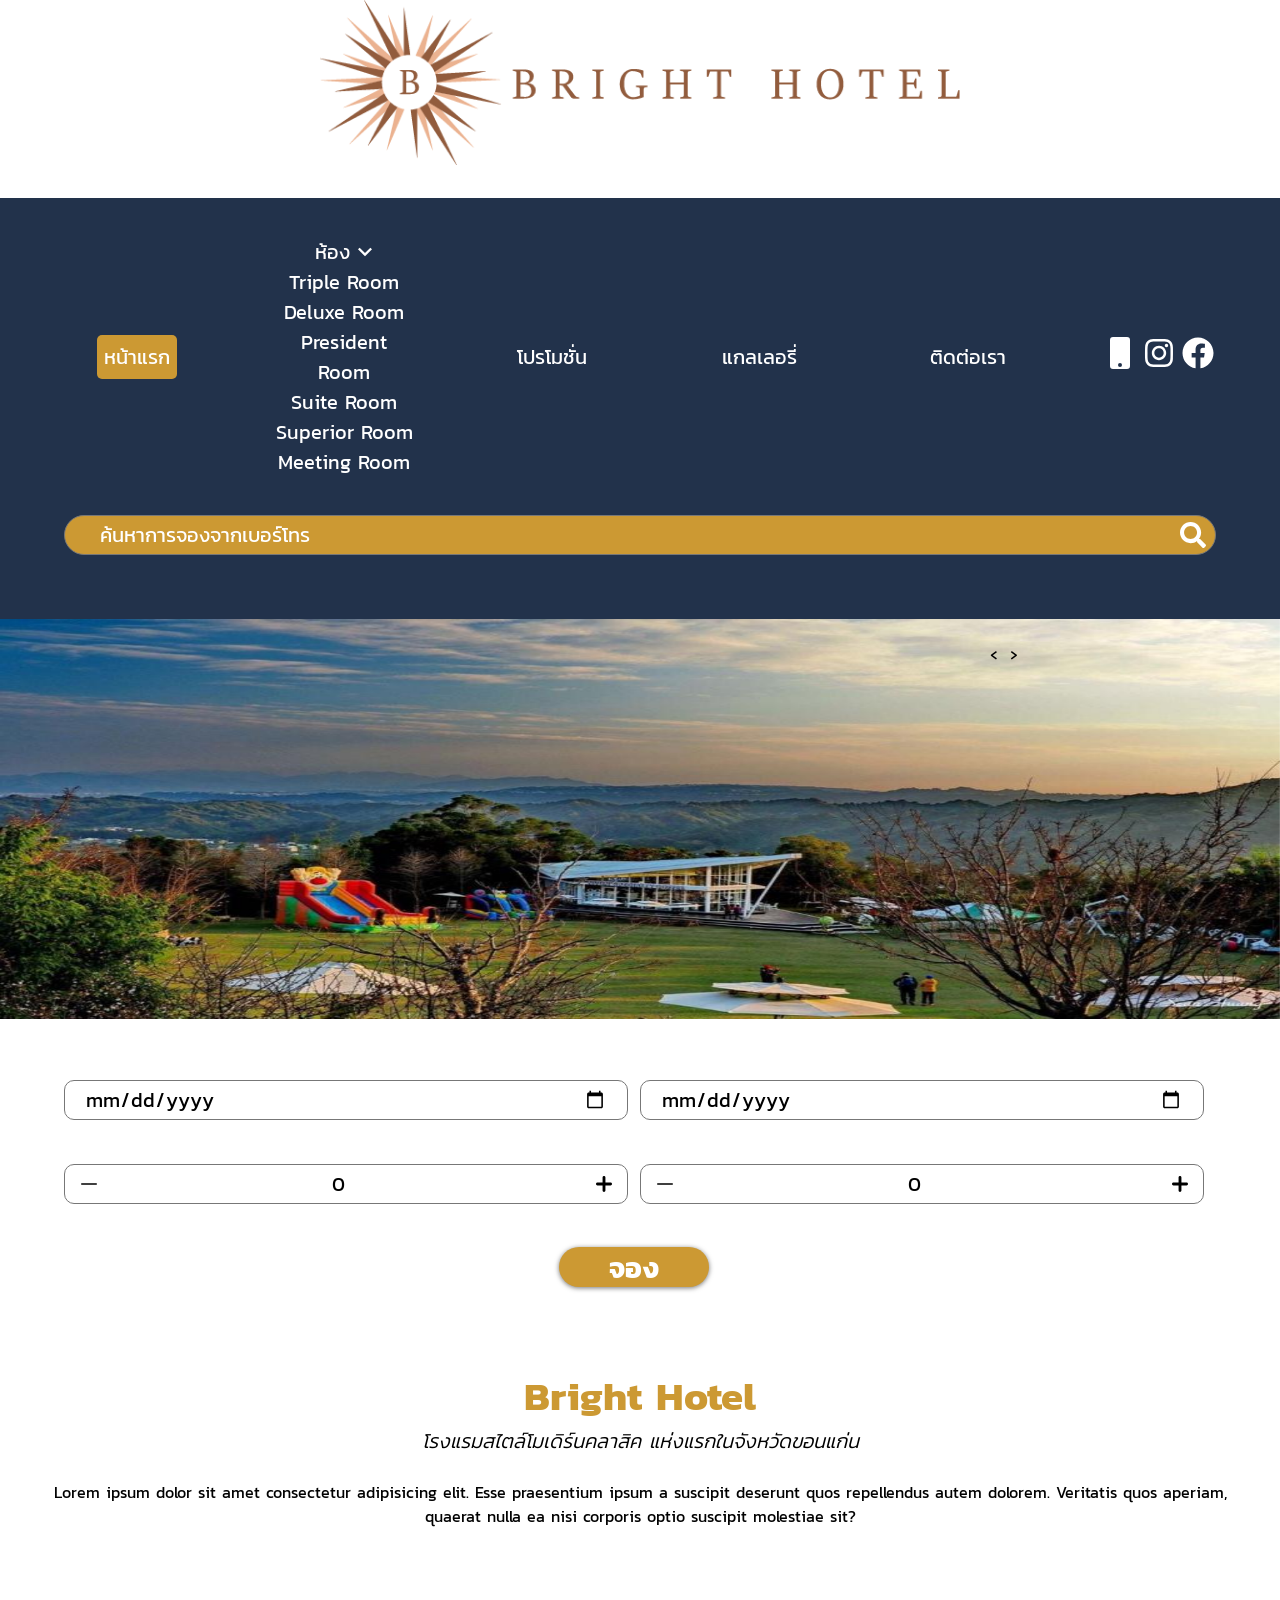
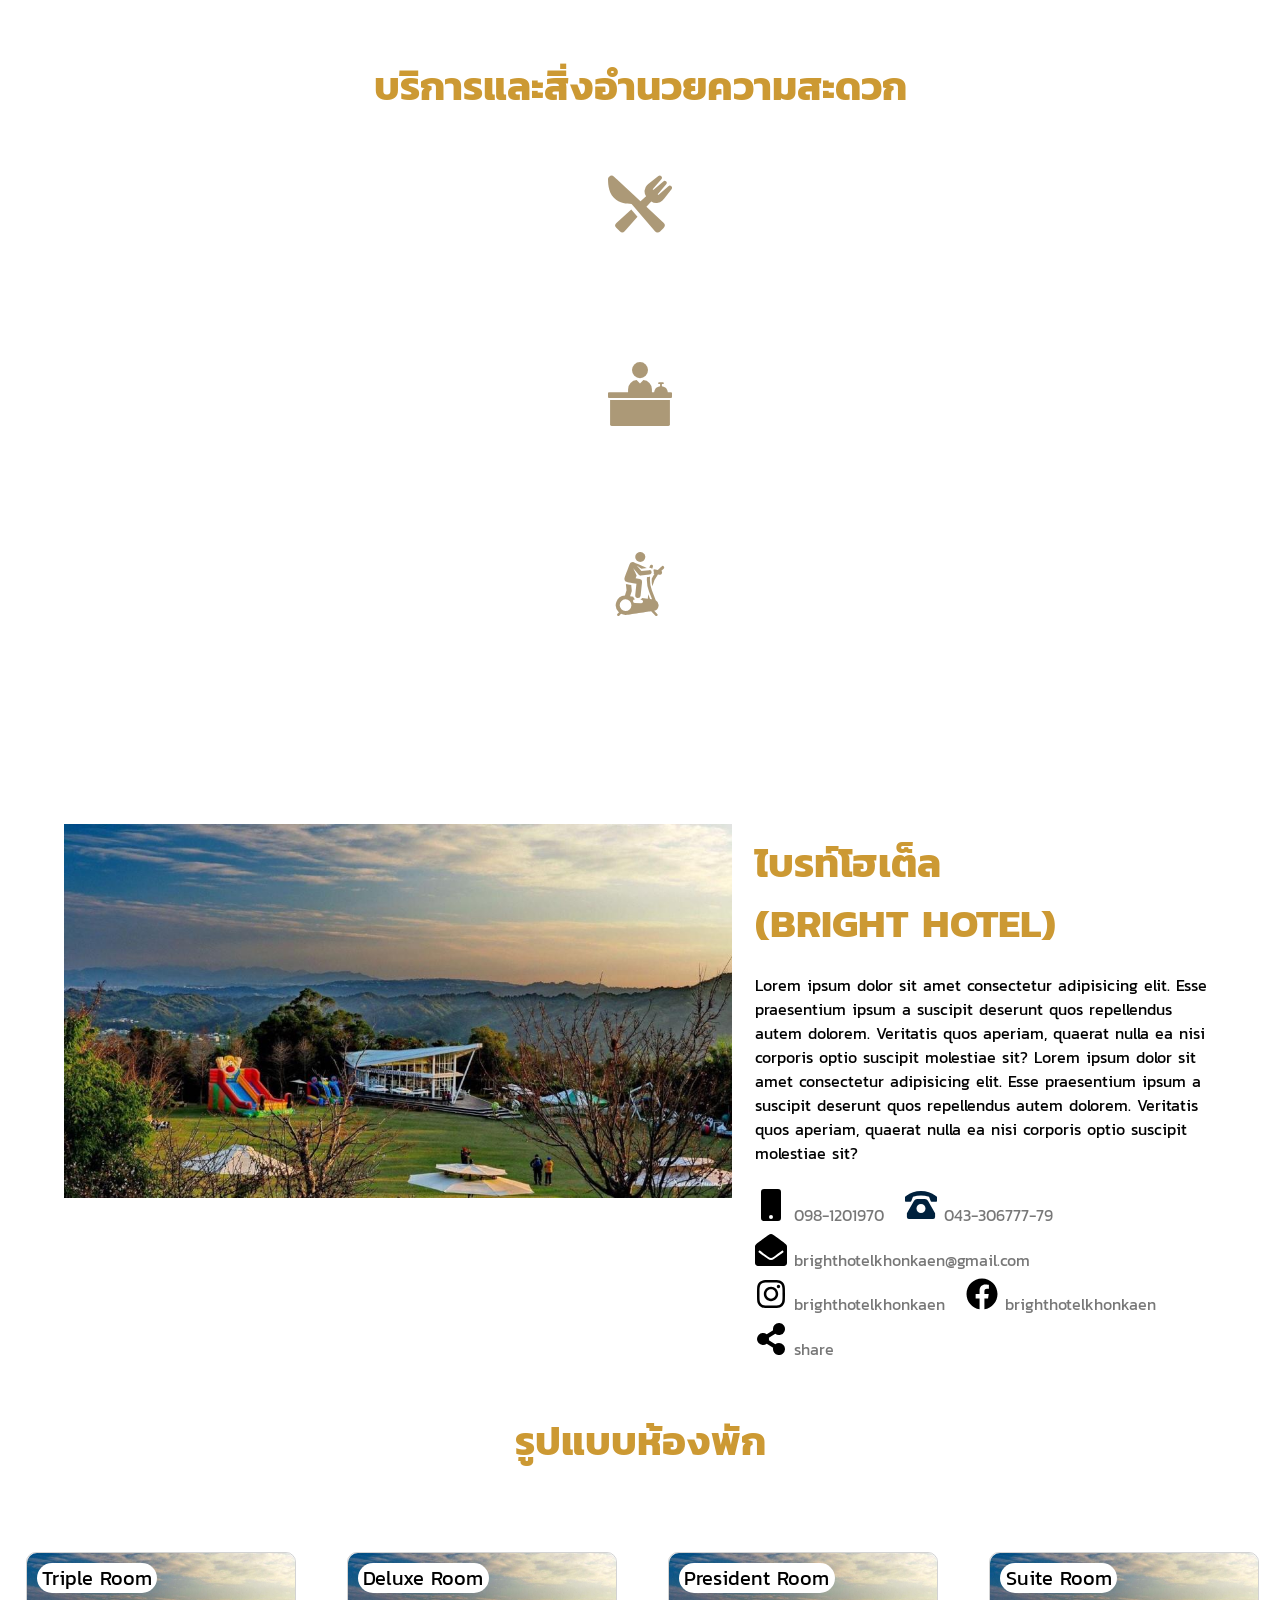
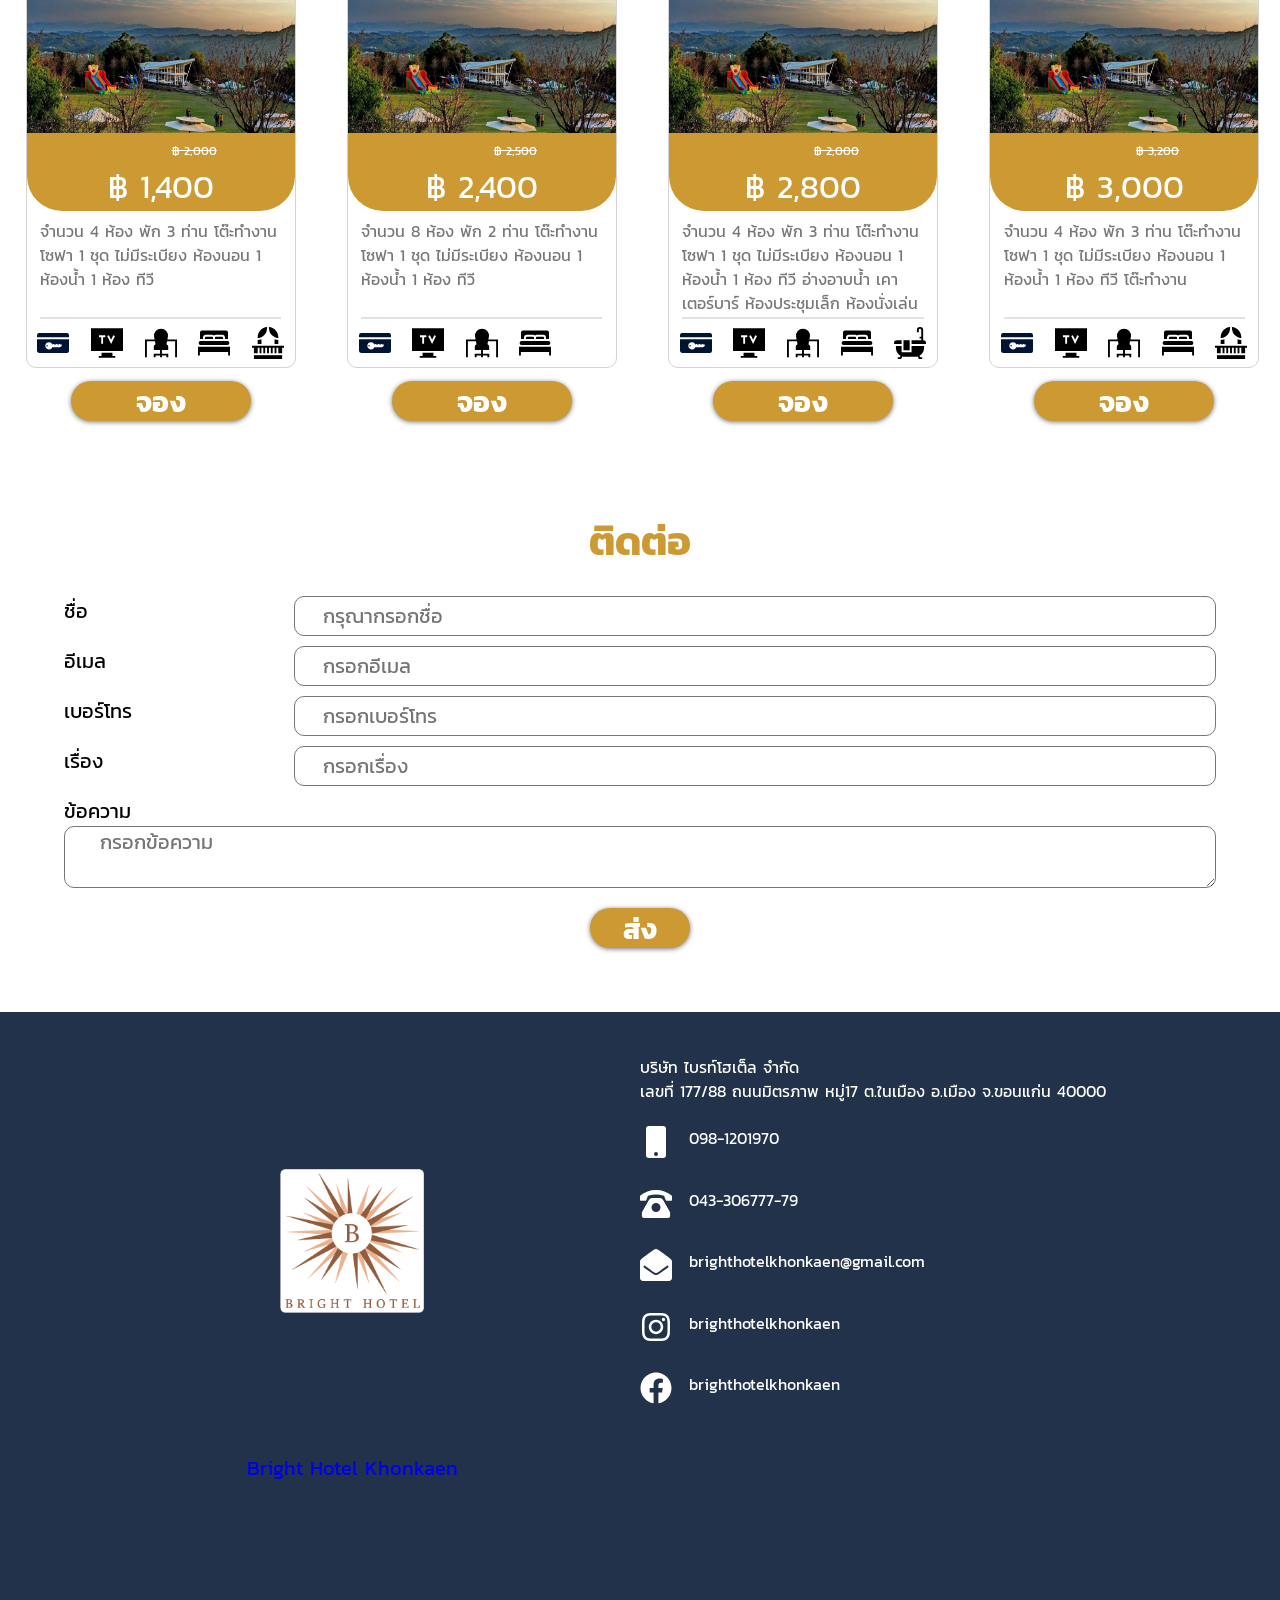
==== commit 72e15245: "29/06/2020" ====
--- a/mock/index.html
+++ b/mock/index.html
@@ -4,7 +4,7 @@
     <meta charset="UTF-8">
     <meta name="viewport" content="width=device-width, initial-scale=1.0">
     <title>Bright Hotel</title>
-    <link rel="stylesheet" href="/src/css/home.min.css">
+    <link rel="stylesheet" href="/css/home.min.css">
     <link rel="stylesheet" href="/src/plugin/OwlCarousel/dist/assets/owl.carousel.min.css">
     <link rel="stylesheet" href="/src/plugin/OwlCarousel/dist/assets/owl.theme.default.min.css">
     <script src="https://ajax.googleapis.com/ajax/libs/jquery/3.5.1/jquery.min.js"></script> 
@@ -419,6 +419,50 @@
                         <button>จอง</button>
                     </div>
                 </div>
+
+                <div class="item-room">
+                    <div class="box">
+                        <figure>
+                            <span>Superior Room</span>
+                            <img src="/src/img/view.jpg" alt="">
+                        </figure>
+                        <div class="price">
+                            <div class="discount"><span>฿ 3,600</span></div>
+                            <div class="sumprice"><span>฿ 3,400</span></div>
+                        </div>
+                        <div class="description">
+                            <p>
+                                จำนวน 4 ห้อง พัก 3 ท่าน โต๊ะทำงาน โซฟา 1 ชุด ไม่มีระเบียง
+                                ห้องนอน 1 ห้องน้ำ 1 ห้อง ทีวี
+                            </p>
+                        </div>
+                        <div class="inroom">
+                            <div class="item">
+                                <span>โต๊ะทำงาน</span>
+                                <img src="/src/img/icon/key-card.svg" alt="">
+                            </div>
+                            <div class="item">
+                                <span>โต๊ะทำงาน</span>
+                                <img src="/src/img/icon/tv.svg" alt="">
+                            </div>
+                            <div class="item">
+                                <span>โต๊ะทำงาน</span>
+                                <img src="/src/img/icon/desk.svg" alt="">
+                            </div>
+                            <div class="item">
+                                <span>โต๊ะทำงาน</span>
+                                <img src="/src/img/icon/bed.svg" alt="">
+                            </div>
+                            <div class="item">
+                                <span>โต๊ะทำงาน</span>
+                                <img src="/src/img/icon/balcony.svg" alt="">
+                            </div>
+                        </div>
+                    </div>
+                    <div class="button">
+                        <button>จอง</button>
+                    </div>
+                </div>
             </div>
         </div>
     </article>
@@ -505,7 +549,8 @@
     
     <!-- โซนสคริป -->
     <script src="/src/plugin/OwlCarousel/dist/owl.carousel.min.js"></script>
-    <script type="text/javascript" src="/src/js/hotel.js"></script>
+    <script type="text/javascript" src="/js/page/functions.js"></script>
+    <script type="text/javascript" src="/js/page/hotel.js"></script>
     <script type="text/javascript" src="/src/js/bookHome.js"></script>
     <script src="/src/js/slide.js"></script>
 </body>
--- a/css/home.min.css
+++ b/css/home.min.css
@@ -0,0 +1,2 @@
+@font-face{font-family:kanit;src:url(/src/font/Kanit/Kanit-Regular.ttf)}@font-face{font-family:Bkanit;src:url(/src/font/Kanit/Kanit-Bold.ttf)}@font-face{font-family:Lkanit;src:url(/src/font/Kanit/Kanit-Light.ttf)}@font-face{font-family:Skanit;src:url(/src/font/Kanit/Kanit-SemiBold.ttf)}*,*:after,*:before{margin:0;padding:0;-webkit-box-sizing:border-box;box-sizing:border-box;font-family:kanit;font-size:20px}h1,h2,h3,h4,h5,h6{font-family:Bkanit}h1{font-size:2em}h2{font-size:1.8em}h3{font-size:1.6em}h4{font-size:1.4em}h5{font-size:1.2em}h6{font-size:1em}p{font-size:.8em}span{font-size:1em}label{font-size:1em}a{text-decoration:none;font-size:1em}a[href^="tel:"]{color:inherit}li{list-style:none}input,select,textarea,button{font-family:inherit}input:focus,select:focus,textarea:focus,button:focus{outline:none}input:disabled{background:#fff}body{background:#fff}.header{margin-bottom:3%}@media screen and (min-width: 768px){.header{margin:0}}.header .logo figure{text-align:center}.header .logo figure img{width:95%}@media screen and (min-width: 1024px){.header .logo figure img{width:50%}}@media screen and (min-width: 1366px){.header .logo figure img{width:40%}}.header nav{width:95%;margin:0 auto;margin-top:2%}@media screen and (min-width: 768px){.header nav{background-color:#22324b;width:100%;padding-bottom:5%}}@media screen and (min-width: 1366px){.header nav{margin:unset;padding:unset;display:-webkit-box;display:-ms-flexbox;display:flex;padding:0 5%}}.header nav .menu{display:none;text-align:center;background-color:#22324b;padding:3% 0}@media screen and (min-width: 768px){.header nav .menu{display:-webkit-box;display:-ms-flexbox;display:flex;-webkit-box-pack:space-evenly;-ms-flex-pack:space-evenly;justify-content:space-evenly;-webkit-box-align:center;-ms-flex-align:center;align-items:center;background-color:unset}}@media screen and (min-width: 1366px){.header nav .menu{width:70%;padding:1% 0}}@media screen and (min-width: 768px){.header nav .menu .menulist{width:calc(100%/9)}}.header nav .menu .menulist a{color:#fff}.header nav .menu .menulist a.active{background:#c93;padding:5%;border-radius:5px;color:#fff !important}.header nav .menu .menulist a:hover{color:#c93;-webkit-transition:.3s;transition:.3s}.header nav .menu .menulist .room{color:#fff;cursor:pointer}.header nav .menu .menulist .room.active{background:#c93;padding:5%;border-radius:5px}.header nav .menu .menulist .room img{width:16px;height:14px;-webkit-filter:invert(100%);filter:invert(100%)}@media screen and (min-width: 1025px){.header nav .menu .menulist .room:hover .subroom{display:block}}.header nav .menu .menulist .room .subroom{display:none;background:#c93;margin:0 5%}@media screen and (min-width: 768px){.header nav .menu .menulist .room .subroom{position:absolute;z-index:6;border:1px solid #79472c;border-radius:5px;padding:1%;margin:0}}.header nav .menu .menulist .room .subroom.active{display:block}.header nav .menu .menulist .room .subroom a{color:#fff !important}.header nav .menu .icon{display:-webkit-box;display:-ms-flexbox;display:flex;-webkit-box-pack:space-evenly;-ms-flex-pack:space-evenly;justify-content:space-evenly;padding:3% 0}.header nav .menu .icon img{width:32px;height:32px;-webkit-filter:invert(1);filter:invert(1)}@media screen and (min-width: 1024px){.header nav .menu .icon{display:unset;padding:unset}}@media screen and (min-width: 1366px){.header nav .menu .icon a{margin-left:5px}}.header nav .menu.active{display:block}.header nav .hamburger{display:-webkit-box;display:-ms-flexbox;display:flex;-webkit-box-orient:vertical;-webkit-box-direction:normal;-ms-flex-direction:column;flex-direction:column;width:10%;margin:3% auto}@media screen and (min-width: 768px){.header nav .hamburger{display:none}}.header nav .hamburger .line{background:#000;width:30px;height:3px;display:inline-block;margin:2px 0}.header nav .search{position:relative}@media screen and (min-width: 768px){.header nav .search{width:90%;margin:0 auto}}@media screen and (min-width: 1366px){.header nav .search{width:25%;margin:auto 0}}.header nav .search input{width:100%;height:40px;border:1px solid #777;border-radius:10px;padding:0 3%;background-color:#c93;color:#fff;border-radius:20px}.header nav .search input:focus{border:1px solid #c93}.header nav .search input::-webkit-input-placeholder{color:#fff}.header nav .search input:-ms-input-placeholder{color:#fff}.header nav .search input::-ms-input-placeholder{color:#fff}.header nav .search input::placeholder{color:#fff}.header nav .search img{position:absolute;width:26px;height:32px;right:10px;top:50%;-webkit-transform:translateY(-50%);transform:translateY(-50%);-webkit-filter:invert(1);filter:invert(1)}.slide{position:relative}.slide .owl-stage-outer img{width:100%;height:200px}@media screen and (min-width: 768px){.slide .owl-stage-outer img{height:400px}}@media screen and (min-width: 1366px){.slide .owl-stage-outer img{height:600px}}.slide .owl-nav{display:none}@media screen and (min-width: 1024px){.slide .owl-nav{position:absolute;top:20px;right:20%;width:40px;display:-webkit-box;display:-ms-flexbox;display:flex;-ms-flex-pack:distribute;justify-content:space-around}}.slide .owl-nav button{border:unset;background:inherit;cursor:pointer}.slide .owl-dots{position:absolute;top:20px;right:10%}.booking{padding:2% 5%}@media screen and (min-width: 1366px){.booking{width:90%;margin:-4% auto;border-radius:80px;position:relative;z-index:5}}@media screen and (min-width: 768px){.booking .formBook{display:-ms-grid;display:grid;-ms-grid-columns:(49%)[2];grid-template-columns:repeat(2, 49%);grid-gap:1%}}@media screen and (min-width: 1366px){.booking .formBook{display:-webkit-box;display:-ms-flexbox;display:flex;-ms-flex-pack:distribute;justify-content:space-around}}.booking .formBook .input-box{display:-ms-grid;display:grid;margin:1% 0;position:relative}.booking .formBook .input-box label{color:#fff}.booking .formBook .input-box input{width:100%;height:40px;border:1px solid #777;border-radius:10px;padding:0 20px}.booking .formBook .input-box input:focus{border:1px solid #c93}@media screen and (min-width: 1366px) and (max-width: 1600px){.booking .formBook .input-box input{width:90% !important}}.booking .formBook .input-box input[type=number]{text-align:center}.booking .formBook .input-box img.left,.booking .formBook .input-box img.right{position:absolute;bottom:17%;width:16px;height:16px;cursor:pointer}.booking .formBook .input-box img.left{left:3%}.booking .formBook .input-box img.right{right:3%}@media screen and (min-width: 1366px) and (max-width: 1600px){.booking .formBook .input-box img.right{right:11% !important}}.booking .formBook .button{text-align:center;margin:3% 0}@media screen and (min-width: 768px){.booking .formBook .button{-ms-grid-column:1;grid-column-start:1;grid-column-end:3}}@media screen and (min-width: 1366px){.booking .formBook .button{display:-webkit-box;display:-ms-flexbox;display:flex;-webkit-box-align:end;-ms-flex-align:end;align-items:flex-end;margin:1% 0}}.booking .formBook .button button{width:150px;height:40px;background-color:#c93;color:#fff;-webkit-box-shadow:0px 1px 5px #777;box-shadow:0px 1px 5px #777;font-size:1.4em;font-family:Bkanit;border:unset;border-radius:30px;cursor:pointer}.booking .formBook .button button:hover{background:#79472c;-webkit-transition:.3s;transition:.3s}.footer{background-color:#22324b;color:#fff;padding:2% 5%}@media screen and (min-width: 1024px){.footer{display:-ms-grid;display:grid;-ms-grid-columns:(50%)[2];grid-template-columns:repeat(2, 50%)}}@media screen and (min-width: 1366px){.footer{-ms-grid-columns:15% 22% 28% 35%;grid-template-columns:15% 22% 28% 35%}}@media screen and (min-width: 1024px){.footer .logo{display:-webkit-box;display:-ms-flexbox;display:flex;-webkit-box-pack:center;-ms-flex-pack:center;justify-content:center;-webkit-box-align:center;-ms-flex-align:center;align-items:center}}@media screen and (min-width: 1024px) and (min-width: 1366px){.footer .logo{-webkit-box-align:unset;-ms-flex-align:unset;align-items:unset}}.footer .logo figure{text-align:center}@media screen and (min-width: 1366px){.footer .logo figure{text-align:left}}.footer .logo figure img{width:40%}@media screen and (min-width: 1024px){.footer .logo figure img{width:70%}}@media screen and (min-width: 1366px){.footer .logo figure img{width:90%}}.footer .address-contact{margin:3% 0}@media screen and (min-width: 1366px){.footer .address-contact{margin:unset}.footer .address-contact p{font-size:.7em}}.footer .address-contact .address{margin-bottom:15px}.footer .address-contact .contact{margin:3% 0;display:-ms-grid;display:grid;-ms-grid-columns:100%;grid-template-columns:100%;grid-row-gap:10px}@media screen and (min-width: 1366px){.footer .address-contact .contact{grid-row-gap:0px}}.footer .address-contact .contact .single{display:-webkit-box;display:-ms-flexbox;display:flex;margin:1% 0}.footer .address-contact .contact .single figure img{width:32px;height:32px;-webkit-filter:invert(100%) sepia(51%) saturate(10%) brightness(195%);filter:invert(100%) sepia(51%) saturate(10%) brightness(195%)}@media screen and (min-width: 1366px){.footer .address-contact .contact .single figure img{width:18px;height:18px}}.footer .address-contact .contact .single p{margin-left:3%}.footer .social{margin:5% 0}@media screen and (min-width: 1024px){.footer .social{margin:unset}}.footer .social .facebookPage{text-align:center}@media screen and (min-width: 1366px){.footer .social .facebookPage{overflow:hidden;height:250px;text-align:left}}.footer .map iframe{width:100%;height:300px}@media screen and (min-width: 1024px){.footer .map iframe{height:498px}}@media screen and (min-width: 1366px){.footer .map iframe{height:250px}}.content{margin:5% 0}.content .title{text-align:center;margin:2% 0}.content .title h1{color:#c93}.content .title span{font-family:Lkanit;font-style:italic}.content .ck{text-align:center}@media screen and (max-width: 480px){.content .ck p{font-size:0.8em !important}}.content .ck img{width:100%}.content .box-grid{display:-ms-grid;display:grid;grid-row-gap:20px}.content .box-grid .column{display:-ms-grid;display:grid;text-align:center;grid-row-gap:10px}.content .box-grid .column figure img{width:64px;height:64px;-webkit-filter:invert(50%) contrast(100%) sepia(100%) brightness(100%) hue-rotate(0deg);filter:invert(50%) contrast(100%) sepia(100%) brightness(100%) hue-rotate(0deg)}.content .bigimg img{width:100%;height:300px}.content .icon{display:-ms-grid;display:grid;-ms-grid-columns:(50%)[2];grid-template-columns:repeat(2, 50%);grid-row-gap:10px;margin-top:3%}.content .icon .item{display:-webkit-box;display:-ms-flexbox;display:flex;-webkit-box-orient:vertical;-webkit-box-direction:normal;-ms-flex-direction:column;flex-direction:column;-webkit-box-align:center;-ms-flex-align:center;align-items:center}.content .icon .item img{width:32px;height:32px;-webkit-filter:brightness(5%) sepia(100) saturate(100) hue-rotate(200deg);filter:brightness(5%) sepia(100) saturate(100) hue-rotate(200deg)}.content .icon .item span{color:#777;font-size:0.8em;word-break:break-all;text-align:center}.content .grid-room{display:-webkit-box;display:-ms-flexbox;display:flex;overflow-x:scroll;cursor:pointer}.content .grid-room.drag{cursor:grabbing;cursor:-webkit-grabbing}.content .grid-room::-webkit-scrollbar{width:50%;height:5px}.content .grid-room::-webkit-scrollbar-track{-webkit-box-shadow:inset 0 0 5px grey;box-shadow:inset 0 0 5px grey;border-radius:10px}.content .grid-room::-webkit-scrollbar-thumb{background:#c93;border-radius:10px}.content .grid-room .item-room{padding:2%}.content .grid-room .item-room .box{width:270px;margin:0 auto;border:1px solid lightgray;border-radius:10px;background-color:#fff}.content .grid-room .item-room .box figure{text-align:center;height:180px;position:relative}.content .grid-room .item-room .box figure span{position:absolute;top:10px;left:10px;background:#fff;width:-webkit-fit-content;width:-moz-fit-content;width:fit-content;border-radius:15px;padding:0 2%}@supports (-webkit-touch-callout: none){.content .grid-room .item-room .box figure span{width:40%}}.content .grid-room .item-room .box figure img{width:100%;height:100%;border-radius:10px 10px 0 0}.content .grid-room .item-room .box .price{text-align:center;background:#c93;height:-webkit-fit-content;height:-moz-fit-content;height:fit-content;border-radius:0 0 35px 35px;display:-webkit-box;display:-ms-flexbox;display:flex;-webkit-box-orient:vertical;-webkit-box-direction:normal;-ms-flex-direction:column;flex-direction:column}.content .grid-room .item-room .box .price .discount{text-align:center;margin-left:25%}.content .grid-room .item-room .box .price .discount span{font-size:0.6em;color:#fff;text-decoration:line-through}.content .grid-room .item-room .box .price .sumprice span{color:#fff;font-size:1.6em}.content .grid-room .item-room .box .description{margin:3% 5%;height:5em;border-bottom:2px solid #e2e2e2;overflow-y:hidden}.content .grid-room .item-room .box .description p{color:#777}.content .grid-room .item-room .box .inroom{display:-ms-grid;display:grid;-ms-grid-columns:(1fr)[5];grid-template-columns:repeat(5, 1fr)}.content .grid-room .item-room .box .inroom .item{text-align:center;position:relative}.content .grid-room .item-room .box .inroom .item span{display:none;position:absolute;top:-30px;left:0;width:-webkit-max-content;width:-moz-max-content;width:max-content;background:gray;color:#fff;padding:0 5px;border-radius:5px}.content .grid-room .item-room .box .inroom .item img{width:32px;height:32px;-webkit-filter:brightness(4%) sepia(100) saturate(100) hue-rotate(215deg);filter:brightness(4%) sepia(100) saturate(100) hue-rotate(215deg)}.content .grid-room .item-room .button{text-align:center;margin-top:5%}.content .grid-room .item-room .button button{width:180px;height:40px;background-color:#c93;color:#fff;-webkit-box-shadow:0px 1px 5px #777;box-shadow:0px 1px 5px #777;font-size:1.4em;font-family:Bkanit;border:unset;border-radius:30px;cursor:pointer}.content .grid-room .item-room .button button:hover{background:#79472c;-webkit-transition:.3s;transition:.3s}@media screen and (min-width: 1366px){.content.contact .form-contact{width:60%;margin:0 auto}}.content.contact .form-contact .inputDual{display:-ms-grid;display:grid;-ms-grid-columns:100%;grid-template-columns:100%;grid-row-gap:10px;padding:0 5%;padding-bottom:5px}@media screen and (min-width: 1366px){.content.contact .form-contact .inputDual{-ms-grid-columns:50% 50%;grid-template-columns:50% 50%;grid-gap:1%}}.content.contact .form-contact .inputDual .input-box{display:-ms-grid;display:grid;-ms-grid-columns:1fr 1fr;grid-template-columns:1fr 1fr}@media screen and (min-width: 768px){.content.contact .form-contact .inputDual .input-box{-ms-grid-columns:20% 80%;grid-template-columns:20% 80%}}@media screen and (min-width: 1366px){.content.contact .form-contact .inputDual .input-box{-ms-grid-columns:100%;grid-template-columns:100%}}.content.contact .form-contact .inputDual .input-box input{width:100%;height:40px;border:1px solid #777;border-radius:10px;width:250px;padding:0 3%}.content.contact .form-contact .inputDual .input-box input:focus{border:1px solid #c93}@media screen and (min-width: 768px){.content.contact .form-contact .inputDual .input-box input{width:100%}}.content.contact .form-contact .inputSingle{display:-ms-grid;display:grid;-ms-grid-columns:1fr 1fr;grid-template-columns:1fr 1fr;padding:5px 5%}@media screen and (min-width: 768px){.content.contact .form-contact .inputSingle{-ms-grid-columns:20% 80%;grid-template-columns:20% 80%}}@media screen and (min-width: 1366px){.content.contact .form-contact .inputSingle{-ms-grid-columns:100%;grid-template-columns:100%}}.content.contact .form-contact .inputSingle input{width:100%;height:40px;border:1px solid #777;border-radius:10px;width:250px;padding:0 3%}.content.contact .form-contact .inputSingle input:focus{border:1px solid #c93}@media screen and (min-width: 768px){.content.contact .form-contact .inputSingle input{width:100%}}.content.contact .form-contact .textSingle{display:-ms-grid;display:grid;-ms-grid-columns:100%;grid-template-columns:100%;padding:5px 5%}.content.contact .form-contact .textSingle textarea{padding:0 3%;border-radius:10px}.content.contact .form-contact .button{text-align:center;margin-top:15px}.content.contact .form-contact .button button{width:100px;height:40px;background-color:#c93;color:#fff;-webkit-box-shadow:0px 1px 5px #777;box-shadow:0px 1px 5px #777;font-size:1.4em;font-family:Bkanit;border:unset;border-radius:30px;cursor:pointer}.content.contact .form-contact .button button:hover{background:#79472c;-webkit-transition:.3s;transition:.3s}.content.service{padding:3% 0}@media screen and (min-width: 1366px){.content.service{padding:3%}}.content.service .box-grid{color:#fff}@media screen and (min-width: 1366px){.content.service .box-grid{-ms-grid-columns:(calc(98%/3))[3];grid-template-columns:repeat(3, calc(98%/3));grid-gap:1%}}@media screen and (min-width: 1366px){.content.room{padding-bottom:2%}}@media screen and (min-width: 1366px){.content.room .title{padding:2% 0}}.content.service .title span,.content.room .title span{color:#fff}@media screen and (min-width: 1024px){.content.row1{width:95%;margin:0 auto}}@media screen and (min-width: 1366px){.content.row1{width:95%;margin:5% auto}}@media screen and (min-width: 1024px){.content.row3{display:-ms-grid;display:grid;-ms-grid-columns:58% 40%;grid-template-columns:58% 40%;grid-gap:2%;width:90%;margin:0 auto}.content.row3 .bigimg{-ms-grid-row:1;grid-row-start:1;grid-row-end:4}.content.row3 .bigimg img{height:unset}.content.row3 .title,.content.row3 .ck{text-align:left}.content.row3 .icon{display:block}.content.row3 .icon .item{display:inline-block;margin-right:3%;margin-bottom:1%}}
+/*# sourceMappingURL=home.min.css.map */
